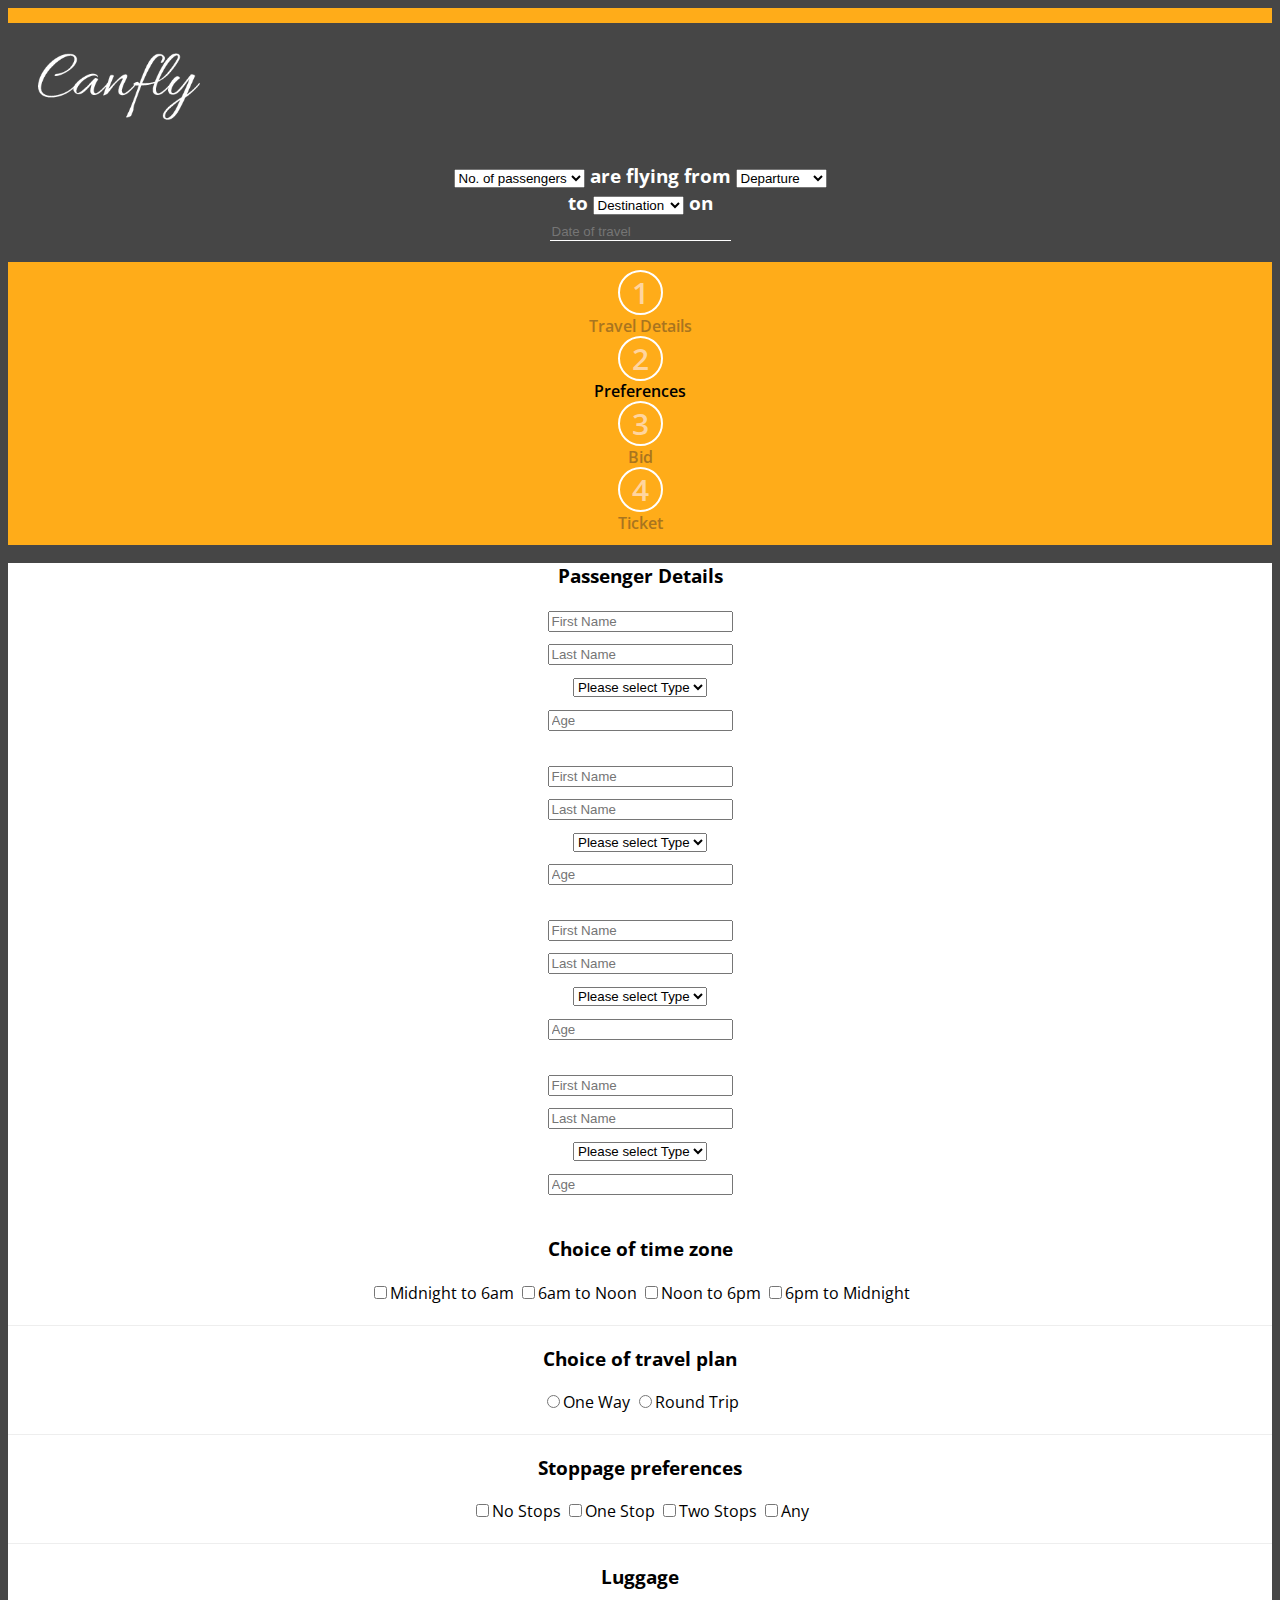
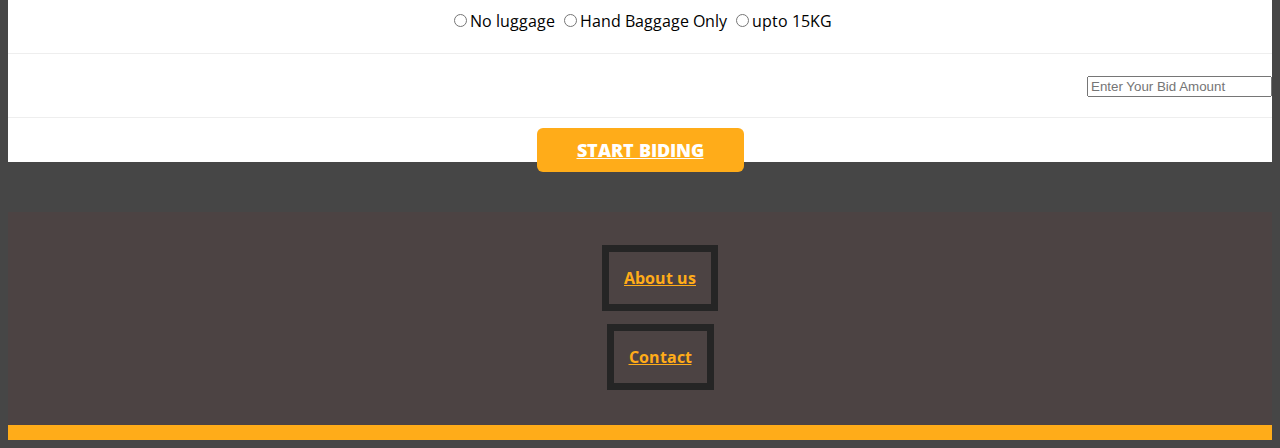
==== step2.html @ 38bef201 "ASass" ====
<!DOCTYPE html>
<html>
<head>
	<title>canfly.in</title>
	<meta charset="utf-8">
  	<meta name="viewport" content="width=device-width, initial-scale=1">
  	<link rel="stylesheet" href="assets/css/bootstrap.min.css">
  	<script src="assets/js/jquery.min.js"></script>
  	<script src="assets/js/bootstrap.min.js"></script>
  	<link rel="stylesheet" type="text/css" href="assets/css/bootstrap-select.min.css"> 
  	<link rel="stylesheet" type="text/css" href="assets/css/datepicker.css">
  	<script type="text/javascript" src="assets/js/datepicker.js"></script>
  	<script src="assets/js/bootstrap-select.min.js"></script>
	<link rel="stylesheet" href="assets/css/style.css">
	<!--<script type="text/javascript" src="assets/js/main.js"></script>-->
	<link rel="stylesheet" type="text/css" href="font-awesome-4.4.0/css/font-awesome.min.css">
	<link href='https://fonts.googleapis.com/css?family=Open+Sans:400,700,800,600' rel='stylesheet' type='text/css'>

	<!-- <script>
  $(document).ready(function(){

$(".sliding-div").hide();
$(".click-show_hide").show();

$('.click-show_hide').click(function(){
$(".sliding-div").slideToggle('slow');
});

});

</script>-->
</head>
<body>
	<div class="wrap">
		<!--<div class="loader">
			<div class="blink">
			</div>
		</div>-->
		<div class="border-top">			
		</div>
		<!--<div class="container-fluid">
			<div class="col-md-3 col-md-offset-9 align-right">
				<a href="#" class="click-show_hide"><i class="fa fa-object-group"></i></i></a>
				<div class="sliding-div" style="float:left;text-align:left;">			
					<ul class="header-top">
						<li><a href="#">Contact</a></li>
						<li><a href="#" style="border-left: 3px solid #252525;">About Us</a></li>
					</ul>
				</div>			
			</div>
		</div>-->
		<div class="container-fluid">
			<div class="row">			
				<div class="col-md-3">
					<a href="index.html">
						<div class="logo-steps">							
						</div>
					</a>
				</div>
				<div class="col-md-6 top-select">
					<h3>
						<select class="selectpicker bs-select-hidden" name="No. of passengers" title="No. of passengers" data-live-search="true">
							<option class="bs-title-option" value>No. of passengers</option>
							<option value="1">1 passenger</option>
							<option value="2">2 passengers</option>
							<option value="3">3 passengers</option>
							<option value="4">4 passengers</option>
							<option value="5">5 passengers</option>
							<option value="6">6 passengers</option>
							<option value="7">7 passengers</option>
							<option value="8">8 passengers</option>
							<option value="9">9 passengers</option>
							<option value="10">10 passengers</option>
						</select>
						<span class="top-letter">are flying from</span>
						<select class="selectpicker bs-select-hidden" name="Departure" title="Departure" data-live-search="true">
							<option class="bs-title-option" value>Departure</option>
							<option value="Chennai">Chennai</option>
							<option value="Bangalore">Bangalore</option>
							<option value="Delhi">Delhi</option>
							<option value="Coimbatore">Coimbatore</option>
							<option value="Goa">Goa</option>
						</select>
						<br> 
						<span class="top-letter">to</span>
						<select class="selectpicker bs-select-hidden" name="Destination" title="Destination" data-live-search="true">
							<option class="bs-title-option" value>Destination</option>
							<option value="Chennai">Chennai</option>
							<option value="Bangalore">Bangalore</option>
							<option value="Delhi">Delhi</option>
							<option value="Coimbatore">Coimbatore</option>
							<option value="Goa">Goa</option>
						</select>
						<span class="top-letter">on</span>
						<div class="input-group date top-input">
							<input type="text" id="datepicker" class="datepicker form-control" placeholder="Date of travel" data-date-format="mm/dd/yyyy" data-provide="datepicker"/>
						</div>		
					</h3>
				</div>
				<div class="col-md-3">
					<!--<ul class="header-top">
						<li><a href="#">Contact</a></li>
						<li><a href="#" style="border-left: 7px solid #252525;">About Us</a></li>
					</ul>-->
				</div>
			</div>	
		</div>
		<div class="container-fluid steps-bar">
			<div class="container">
				<div class="row steps-align">
					<div class="col-md-3 col-sm-3 col-xs-3">
						<span class="step-number">1</span><br>Travel Details
					</div>
					<div class="col-md-3 col-sm-3 col-xs-3 current-page">
						<span class="step-number">2</span><br>Preferences
					</div>
					<div class="col-md-3 col-sm-3 col-xs-3">
						<span class="step-number">3</span><br>Bid
					</div>
					<div class="col-md-3 col-sm-3 col-xs-3">
						<span class="step-number">4</span><br>Ticket
					</div>
				</div>
			</div>			
		</div>
		<div class="container-fluid form-part">
			<div class="container form-align">
				<div class="col-md-12">
					<div class="col-md-10 col-md-offset-1 margin-top">
						<form method="POST" accept-charset="utf-8">
							<div class="form-group">
								<h3>Passenger Details</h3>
								<div class="col-md-3 col-sm-6 col-xs-12 input-sapce">
									<input class="form-control" type="text" name="fname1" placeholder="First Name">
								</div>
								<div class="col-md-3 col-sm-6 col-xs-12 input-sapce">
									<input class="form-control" type="text" name="lname1" placeholder="Last Name">
								</div>
								<div class="col-md-3 col-sm-6 col-xs-12 input-sapce teen">
									<select class="selectpicker bs-select-hidden" name="row1" title="Please select Type">
									<option class="bs-title-option" value="">Please select Type</option>
									<option>Adult</option>
									<option>Children</option>
									</select>
								</div>
								<div class="col-md-3 col-sm-6 col-xs-12 input-sapce">
									<input class="form-control" type="text" name="age1" placeholder="Age">
								</div>
								<div class="clearfix"></div>
								<br>
								<div class="col-md-3 col-sm-6 col-xs-12 input-sapce">
									<input class="form-control" type="text" name="fname2" placeholder="First Name">
								</div>
								<div class="col-md-3 col-sm-6 col-xs-12 input-sapce">
									<input class="form-control" type="text" name="lname2" placeholder="Last Name">
								</div>
								<div class="col-md-3 col-sm-6 col-xs-12 input-sapce teen">
									<select class="selectpicker bs-select-hidden" name="row2" title="Please select Type">
									<option class="bs-title-option" value="">Please select Type</option>
									<option>Adult</option>
									<option>Children</option>
									</select>
								</div>
								<div class="col-md-3 col-sm-6 col-xs-12 input-sapce">
									<input class="form-control" type="text" name="age2" placeholder="Age">
								</div>
								<div class="clearfix"></div>
								<br>
								<div class="col-md-3 col-sm-6 col-xs-12 input-sapce">
									<input class="form-control" type="text" name="fname3" placeholder="First Name">
								</div>
								<div class="col-md-3 col-sm-6 col-xs-12 input-sapce">
									<input class="form-control" type="text" name="lname3" placeholder="Last Name">
								</div>
								<div class="col-md-3 col-sm-6 col-xs-12 input-sapce teen">
									<select class="selectpicker bs-select-hidden" name="row3" title="Please select Type">
									<option class="bs-title-option" value="">Please select Type</option>
									<option>Adult</option>
									<option>Children</option>
									</select>
								</div>
								<div class="col-md-3 col-sm-6 col-xs-12 input-sapce">
									<input class="form-control" type="text" name="age3" placeholder="Age">
								</div>
								<div class="clearfix"></div>
								<br>
								<div class="col-md-3 col-sm-6 col-xs-12 input-sapce">
									<input class="form-control" type="text" name="fname4" placeholder="First Name">
								</div>
								<div class="col-md-3 col-sm-6 col-xs-12 input-sapce">
									<input class="form-control" type="text" name="lname4" placeholder="Last Name">
								</div>
								<div class="col-md-3 col-sm-6 col-xs-12 input-sapce teen">
									<select class="selectpicker bs-select-hidden" name="row4" title="Please select Type">
									<option class="bs-title-option" value="">Please select Type</option>
									<option>Adult</option>
									<option>Children</option>
									</select>
								</div>
								<div class="col-md-3 col-sm-6 col-xs-12 input-sapce">
									<input class="form-control" type="text" name="age4" placeholder="Age">
								</div>
								<div class="clearfix"></div>
								<br>
								<!--<div class="col-md-3 col-sm-6 col-xs-12 input-sapce">
									<input class="form-control" type="text" name="fname5" placeholder="First Name">
								</div>
								<div class="col-md-3 col-sm-6 col-xs-12 input-sapce">
									<input class="form-control" type="text" name="lname5" placeholder="Last Name">
								</div>
								<div class="col-md-3 col-sm-6 col-xs-12 input-sapce teen">
									<select class="selectpicker bs-select-hidden" name="row5" title="Please select Type">
									<option class="bs-title-option" value="">Please select Type</option>
									<option>Adult</option>
									<option>Children</option>
									</select>
								</div>
								<div class="col-md-3 col-sm-6 col-xs-12 input-sapce">
									<input class="form-control" type="text" name="age5" placeholder="Age">
								</div>
								<div class="clearfix"></div>
								<br>
								<div class="col-md-3 col-sm-6 col-xs-12 input-sapce">
									<input class="form-control" type="text" name="fname6" placeholder="First Name">
								</div>
								<div class="col-md-3 col-sm-6 col-xs-12 input-sapce">
									<input class="form-control" type="text" name="lname6" placeholder="Last Name">
								</div>
								<div class="col-md-3 col-sm-6 col-xs-12 input-sapce teen">
									<select class="selectpicker bs-select-hidden" name="row6" title="Please select Type">
									<option class="bs-title-option" value="">Please select Type</option>
									<option>Adult</option>
									<option>Children</option>
									</select>
								</div>
								<div class="col-md-3 col-sm-6 col-xs-12 input-sapce">
									<input class="form-control" type="text" name="age6" placeholder="Age">
								</div>
								<div class="clearfix"></div>
								<br>
								<div class="col-md-3 col-sm-6 col-xs-12 input-sapce">
									<input class="form-control" type="text" name="fname7" placeholder="First Name">
								</div>
								<div class="col-md-3 col-sm-6 col-xs-12 input-sapce">
									<input class="form-control" type="text" name="lname7" placeholder="Last Name">
								</div>
								<div class="col-md-3 col-sm-6 col-xs-12 input-sapce teen">
									<select class="selectpicker bs-select-hidden" name="row7" title="Please select Type">
									<option class="bs-title-option" value="">Please select Type</option>
									<option>Adult</option>
									<option>Children</option>
									</select>
								</div>
								<div class="col-md-3 col-sm-6 col-xs-12 input-sapce">
									<input class="form-control" type="text" name="age7" placeholder="Age">
								</div>
								<div class="clearfix"></div>
								<br>
								<div class="col-md-3 col-sm-6 col-xs-12 input-sapce">
									<input class="form-control" type="text" name="fname8" placeholder="First Name">
								</div>
								<div class="col-md-3 col-sm-6 col-xs-12 input-sapce">
									<input class="form-control" type="text" name="lname8" placeholder="Last Name">
								</div>
								<div class="col-md-3 col-sm-6 col-xs-12 input-sapce teen">
									<select class="selectpicker bs-select-hidden" name="row8" title="Please select Type">
									<option class="bs-title-option" value="">Please select Type</option>
									<option>Adult</option>
									<option>Children</option>
									</select>
								</div>
								<div class="col-md-3 col-sm-6 col-xs-12 input-sapce">
									<input class="form-control" type="text" name="age8" placeholder="Age">
								</div>
								<div class="clearfix"></div>
								<br>
								<div class="col-md-3 col-sm-6 col-xs-12 input-sapce">
									<input class="form-control" type="text" name="fname9" placeholder="First Name">
								</div>
								<div class="col-md-3 col-sm-6 col-xs-12 input-sapce">
									<input class="form-control" type="text" name="lname9" placeholder="Last Name">
								</div>
								<div class="col-md-3 col-sm-6 col-xs-12 input-sapce teen">
									<select class="selectpicker bs-select-hidden" name="row9" title="Please select Type">
									<option class="bs-title-option" value="">Please select Type</option>
									<option>Adult</option>
									<option>Children</option>
									</select>
								</div>
								<div class="col-md-3 col-sm-6 col-xs-12 input-sapce">
									<input class="form-control" type="text" name="age9" placeholder="Age">
								</div>
								<div class="clearfix"></div>
								<br>
								<div class="col-md-3 col-sm-6 col-xs-12 input-sapce">
									<input class="form-control" type="text" name="fname10" placeholder="First Name">
								</div>
								<div class="col-md-3 col-sm-6 col-xs-12 input-sapce">
									<input class="form-control" type="text" name="lname10" placeholder="Last Name">
								</div>
								<div class="col-md-3 col-sm-6 col-xs-12 input-sapce teen">
									<select class="selectpicker bs-select-hidden" name="row10" title="Please select Type">
									<option class="bs-title-option" value="">Please select Type</option>
									<option>Adult</option>
									<option>Children</option>
									</select>
								</div>
								<div class="col-md-3 col-sm-6 col-xs-12 input-sapce">
									<input class="form-control" type="text" name="age10" placeholder="Age">
								</div>
								<div class="clearfix"></div>
								<br>-->
							</div>
							<div class="form-group">
								<h3>Choice of time zone</h3>
								<label class="checkbox-inline"><input type="checkbox" value="Midnight to 6am" name="travel-time">Midnight to 6am</label>
								<label class="checkbox-inline"><input type="checkbox" value="6am to Noon" name="travel-time">6am to Noon</label>
								<label class="checkbox-inline"><input type="checkbox" value="Noon to 6pm" name="travel-time">Noon to 6pm</label>
								<label class="checkbox-inline"><input type="checkbox" value="6pm to Midnight" name="travel-time">6pm to Midnight</label>
							</div>
							<div class="form-border">							
							</div>
							<div class="form-group">
								<h3>Choice of travel plan</h3>
								<label class="radio-inline"><input type="radio" name="travel-paln" value="One Way">One Way</label>
								<label class="radio-inline"><input type="radio" name="travel-paln" value="Round Trip">Round Trip</label>
							</div>
							<div class="form-border">							
							</div>
							<div class="form-group">
								<h3>Stoppage preferences</h3>
								<label class="checkbox-inline"><input type="checkbox" value="No Stops" name="stoppage">No Stops</label>
								<label class="checkbox-inline"><input type="checkbox" value="One Stop" name="stoppage">One Stop</label>
								<label class="checkbox-inline"><input type="checkbox" value="Two Stops" name="stoppage">Two Stops</label>
								<label class="checkbox-inline"><input type="checkbox" value="Any" name="stoppage">Any</label>
							</div>
							<div class="form-border">							
							</div>
							<div class="form-group">
								<h3>Luggage</h3>
								<label class="radio-inline"><input type="radio" name="luggage" value="No luggage">No luggage</label>
								<label class="radio-inline"><input type="radio" name="luggage" value="Hand Baggage Only">Hand Baggage Only</label>
								<label class="radio-inline"><input type="radio" name="luggage" value="upto 15KG">upto 15KG</label>
							</div>
							<div class="form-border">							
							</div>
							<div class="form-group">
								<div class="col-md-8 col-md-offset-2 space-top">
									<div class="col-md-1">
										<i class="fa fa-inr fa-3x"></i>
									</div>
									<div class="col-md-11">
										<input class="form-control" type="text" name="bidamount" placeholder="Enter Your Bid Amount">
									</div>											
								</div>
							</div>
							<div class="clearfix"></div>
							<div class="form-border">							
							</div>
							<div class="btn-bottom" style="margin-bottom:50px;">
								<a href="step3.html" class="btn home-btn" value="START BIDING" type="submit">START BIDING</a>
							</div>
						</form>
					</div>
				</div>
			</div>
		</div>
		<div class="container-fluid footer-steps">
			<div class="container">
				<div class="col-md-12 text-center">
					<div class="col-md-2 col-md-offset-4">
					<ul class="header-top">
						<li><a href="#">About us</a></li>
					</ul>
					</div>
					<div class="col-md-2">
					<ul class="header-top">
						<li><a href="#">Contact</a></li>
					</ul>
					</div>
				</div>
			</div>
		</div>
		<div class="border-bottom"></div>		
	</div>
</body>
</html>
---- assets/css/style.css ----
body
{
	font-family: 'Open Sans', sans-serif;
	background-image: url('home-bg.jpg');
	background-position: center center;
	background-repeat: no-repeat;
	background-attachment: fixed;
	background-size: cover;
	background-color: #464646;
	line-height: 1.42857143; 
}
.wrap
{	
	width: 100%;
	height: auto;
}
.loader
{
	top:0;
	bottom: 0;
	left: 0;
	right: 0;
	position: fixed;
	z-index: 99;
}
.blink
{
	background-image: url("preloader.gif");
	background-repeat: no-repeat;
	background-position: center;
	background-color: #ffffff;
	margin: 0 auto;
	height: 100%;
	width: 100%;
}
.border-top
{
	border-top: 15px solid #ffac19;
}
.footer
{
	padding-top: 15px;
	padding-bottom: 40px;
	background-color: rgba(210, 204, 133, 0.5);
	text-align: center;
	margin-top: 50px;
}
.footer-steps
{
	padding-top: 15px;
	padding-bottom: 40px;
	text-align: center;
	background-color: #4C4343
}

.text-center
{
	text-align: center;
}
.text-right
{
	text-align: right;
}
.text-left
{
	text-align: left;
}
.header-top
{
	list-style: none;
	display: inline-block;
	margin-top: 40px;
}
.header-top li
{
	display: inline-block;
}
.header-top li a
{
	color: #ffac19;
	font-weight: 700;
	border: 7px solid #252525;
	padding: 15px;
}
.border-bottom
{
	border-bottom: 15px solid #ffac19;
}
.logo-section
{

}
.logo-img
{
	height: 100px;
	width: 240px;
	margin: 0 auto;
	margin-top: 60px;
	margin-bottom: 50px;
}
.banner-box
{
	border-top: 7px solid #ffac19;
	padding: 20px 20px;
	background-color: rgba(235, 235, 235, 0.5);
	text-align: center;	
}
.banner-box h1
{
	padding-bottom: 10px;
}
.banner-inner-box
{
	border: 1px solid #cccccc;
	border-radius: 5px;
	margin-top: 40px;
	margin-bottom: 40px;
	background: #ffffff;
	min-height: 50px;
	padding-top: 10px;
	padding-right: 0;
	padding-left: 0;
	padding-bottom: 10px;
}
.home-btn
{
	font-size: 18px;
	font-weight: 800;
    line-height: 1.3333333;
    border-radius: 6px;
    background-color: #ffac19;
    border-color: #eea236;
    color: #ffffff;
    padding-right: 40px;
    padding-left: 40px;
    padding-top: 10px;
    padding-bottom: 10px;
}
.date
{
	width: 220px;
	margin: 0 auto;
}



/*Page two  Starts*/
.logo-steps
{
	background: url("logo.png")no-repeat;
	padding-top: 40px;
	padding-bottom: 40px;
    width: 180px;
    background-size: 90%;
    margin: 30px;
}
.top-select
{
	text-align: center;
}
.top-select button.btn.dropdown-toggle.btn-default 
{
    border: 0;
    color: #fff;
    font-size: 0.75em;
    background-color: transparent;
    outline: none;
    box-shadow: none;
    border-bottom: 1px solid #fff;
    border-radius: 0;
}
.top-input
{
	display: block;
}
.top-input input
{
	background: none;
    border: 0;
    border-bottom: 1px solid #fff;
}

.age-align
{
	margin-left:-7px;
}
.top-letter
{
	color: #ffffff;
}
.steps-bar
{
	background: #ffac19;
    padding: 10px 0;
}
.steps-align
{
	color: #a9751f;
    font-weight: 600;
    text-align: center;
}
.step-number
{
	color: #ffd59f;
    font-size: 30px;
    border: 2px solid #ffffff;
    border-radius: 50%;
    padding: 0px 12px;
    background: #FFAC19;
}
.current-page
{
	color: #000000;
}
.form-part
{
	background: #ffffff;
}
.margin-top
{
	margin-top: 15px;
}
.form-align
{
	text-align: center;
}
.form-border
{
	margin-top: 20px;
    margin-bottom: 20px;
    border-top: 1px solid #eee;
}
.space-top
{
	margin-top: 20px;
	text-align: right;
}
.btn-bottom
{
	margin-bottom: 15px;
}
.teen >.bootstrap-select:not([class*=col-]):not([class*=form-control]):not(.input-group-btn) 
{
	width: 100%;
}
.teen
{

}
.input-sapce
{
	margin-top:10px; 
}
/*Page two  Ends*/

/*Page three  Starts*/
.middle-content
{
	padding-top: 15px;
	text-align: center;
}
.align-left
{
	text-align: left;
	float: left;
}
.align-right
{
	text-align: right;
	float: right;
}
.text-align-right
{
	text-align: right;
}
.arrow
{
	background: url("book-arrow.png")no-repeat center;
}
.divider
{
	border:1px solid #898989;
	margin: 10px 0;
}
.detail-box
{
	margin: 50px 0;
	border:2px solid #000000;
}
.detail-box h3
{
	color: #000000;
	border-bottom: 2px solid #000000;
	text-align: center;
	padding: 10px 0;
	background: #ffab1a;
	font-weight: 700;
	margin: 0;
}
.min-width
{
	min-width: 100px;
}
.passenger-box
{
	margin: 0;
}
.bid-amt
{
	text-align: center;
	margin-top: 20px;
}
.bid-amt h2
{
	margin-bottom: 10px;
}
.payment-part
{
	margin-top: 50px;
	margin-bottom: 50px;
}
.conditions
{
	text-align: left;
}
.confirm-bid
{
	padding-bottom: 200px;
}
/*Page three Ends*/

/*Page four starts*/
.ticket-content
{
	background: #ffffff;
	text-align: center;
	padding-top: 15px;
	padding-bottom: 150px;
}
.logo-ticket
{
	margin: 0 auto;
	text-align: center;
}
.journey-plan
{
 }
.dep-des
{
 margin: 20px 0;
}
.dep-des h2
{
	font-weight: 800;
	line-height: 10px;
}
.dep-des p
{
	line-height: 10px;
	margin-bottom: 7px;
}
.ticket-detail-box
{
	margin: 150px 0 50px 0;
	border:2px solid #000000;
}
.ticket-detail-box h3
{
	color: #000000;
	border-bottom: 2px solid #000000;
	text-align: center;
	padding: 10px 0;
	background: #ffab1a;
	font-weight: 700;
	margin: 0;
}
.ticket-passenger-box
{
	border:2px solid #000000;
	margin-bottom: 50px;
}
.ticket-passenger-box h3
{
	color: #000000;
	border-bottom: 2px solid #000000;
	text-align: center;
	padding: 10px 0;
	background: #ffab1a;
	font-weight: 700;
	margin: 0;
}
/*Page four Ends*/
.sliding-div
{

}
a.click-show_hide
{
	color:#000000;
}
a.click-show_hide:hover
{
	color:#ffffff;
	transition:all 1s;
	transition-timing-function:ease-in-out;
	text-shadow: 2px 2px 5px #338FFF, 2px 2px 5px #338FFF;
}
.top-icon
{
	border:1px solid #fff;
}
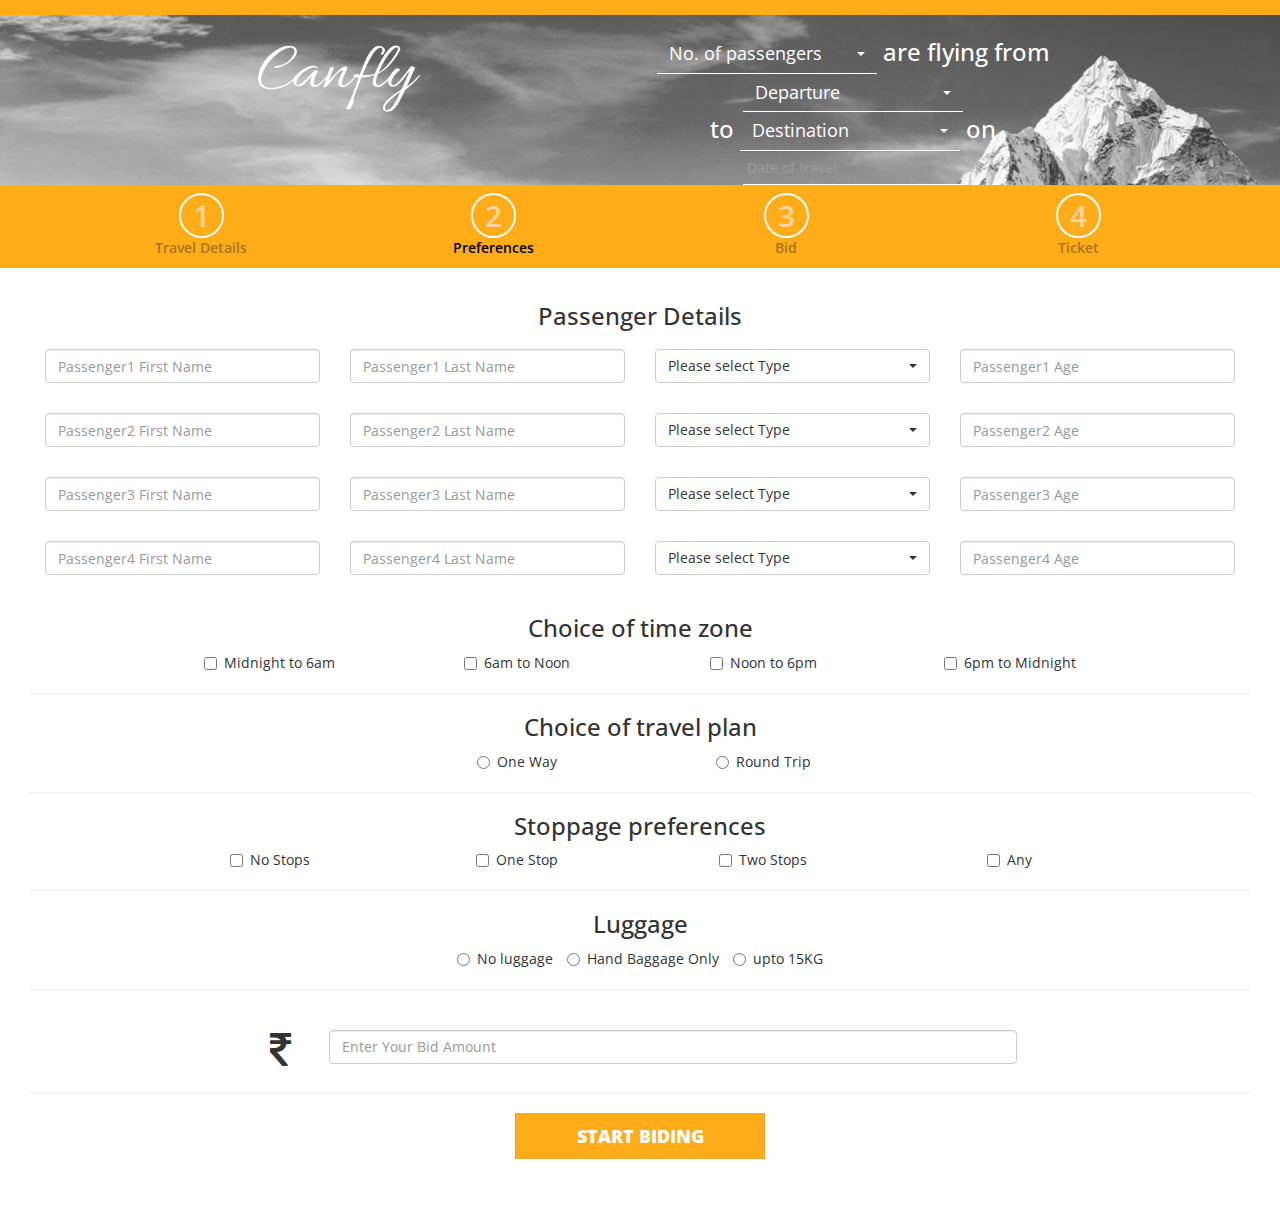
==== commit 4cce79ae: "re-initiated" ====
--- a/step2.html
+++ b/step2.html
@@ -51,7 +51,7 @@
 		</div>-->
 		<div class="container-fluid">
 			<div class="row">			
-				<div class="col-md-3">
+				<div class="col-md-3 col-sm-12 col-xs-12 col-md-offset-2 text-center">
 					<a href="index.html">
 						<div class="logo-steps">							
 						</div>
@@ -97,19 +97,20 @@
 						</div>		
 					</h3>
 				</div>
-				<div class="col-md-3">
-					<!--<ul class="header-top">
+				<!--<div class="col-md-3">
+					<ul class="header-top">
 						<li><a href="#">Contact</a></li>
 						<li><a href="#" style="border-left: 7px solid #252525;">About Us</a></li>
-					</ul>-->
-				</div>
+					</ul>
+				</div>-->
 			</div>	
 		</div>
 		<div class="container-fluid steps-bar">
 			<div class="container">
 				<div class="row steps-align">
 					<div class="col-md-3 col-sm-3 col-xs-3">
-						<span class="step-number">1</span><br>Travel Details
+						<span class="step-number">1</span>
+						<br>Travel Details						
 					</div>
 					<div class="col-md-3 col-sm-3 col-xs-3 current-page">
 						<span class="step-number">2</span><br>Preferences
@@ -123,180 +124,178 @@
 				</div>
 			</div>			
 		</div>
-		<div class="container-fluid form-part">
-			<div class="container form-align">
-				<div class="col-md-12">
-					<div class="col-md-10 col-md-offset-1 margin-top">
-						<form method="POST" accept-charset="utf-8">
-							<div class="form-group">
-								<h3>Passenger Details</h3>
-								<div class="col-md-3 col-sm-6 col-xs-12 input-sapce">
-									<input class="form-control" type="text" name="fname1" placeholder="First Name">
-								</div>
-								<div class="col-md-3 col-sm-6 col-xs-12 input-sapce">
-									<input class="form-control" type="text" name="lname1" placeholder="Last Name">
-								</div>
-								<div class="col-md-3 col-sm-6 col-xs-12 input-sapce teen">
-									<select class="selectpicker bs-select-hidden" name="row1" title="Please select Type">
-									<option class="bs-title-option" value="">Please select Type</option>
-									<option>Adult</option>
-									<option>Children</option>
-									</select>
-								</div>
-								<div class="col-md-3 col-sm-6 col-xs-12 input-sapce">
-									<input class="form-control" type="text" name="age1" placeholder="Age">
+		<div class="container-fluid form-part form-align">
+			<div class="col-md-12 margin-top">
+				<form method="POST" accept-charset="utf-8">
+					<div class="form-group">
+						<h3>Passenger Details</h3>
+						<div class="col-md-3 col-sm-6 col-xs-12 input-sapce">
+							<input class="form-control" type="text" name="fname1" placeholder="Passenger1 First Name">
+						</div>
+						<div class="col-md-3 col-sm-6 col-xs-12 input-sapce">
+							<input class="form-control" type="text" name="lname1" placeholder="Passenger1 Last Name">
+						</div>
+						<div class="col-md-3 col-sm-6 col-xs-12 input-sapce teen">
+							<select class="selectpicker bs-select-hidden" name="row1" title="Please select Type">
+								<option class="bs-title-option" value="">Please select Type</option>
+								<option>Adult</option>
+								<option>Children</option>
+							</select>
+						</div>
+						<div class="col-md-3 col-sm-6 col-xs-12 input-sapce">
+							<input class="form-control" type="text" name="age1" placeholder="Passenger1 Age">
+						</div>
+						<div class="clearfix"></div>
+						<br>
+						<div class="col-md-3 col-sm-6 col-xs-12 input-sapce">
+							<input class="form-control" type="text" name="fname2" placeholder="Passenger2 First Name">
+						</div>
+						<div class="col-md-3 col-sm-6 col-xs-12 input-sapce">
+							<input class="form-control" type="text" name="lname2" placeholder="Passenger2 Last Name">
+						</div>
+						<div class="col-md-3 col-sm-6 col-xs-12 input-sapce teen">
+							<select class="selectpicker bs-select-hidden" name="row2" title="Please select Type">
+								<option class="bs-title-option" value="">Please select Type</option>
+								<option>Adult</option>
+								<option>Children</option>
+							</select>
+						</div>
+						<div class="col-md-3 col-sm-6 col-xs-12 input-sapce">
+							<input class="form-control" type="text" name="age2" placeholder="Passenger2 Age">
+						</div>
+						<div class="clearfix"></div>
+						<br>
+						<div class="col-md-3 col-sm-6 col-xs-12 input-sapce">
+							<input class="form-control" type="text" name="fname3" placeholder="Passenger3 First Name">
+						</div>
+						<div class="col-md-3 col-sm-6 col-xs-12 input-sapce">
+							<input class="form-control" type="text" name="lname3" placeholder="Passenger3 Last Name">
+						</div>
+						<div class="col-md-3 col-sm-6 col-xs-12 input-sapce teen">
+							<select class="selectpicker bs-select-hidden" name="row3" title="Please select Type">
+								<option class="bs-title-option" value="">Please select Type</option>
+								<option>Adult</option>
+								<option>Children</option>
+							</select>
+						</div>
+						<div class="col-md-3 col-sm-6 col-xs-12 input-sapce">
+							<input class="form-control" type="text" name="age3" placeholder="Passenger3 Age">
+						</div>
+						<div class="clearfix"></div>
+						<br>
+						<div class="col-md-3 col-sm-6 col-xs-12 input-sapce">
+							<input class="form-control" type="text" name="fname4" placeholder="Passenger4 First Name">
+						</div>
+						<div class="col-md-3 col-sm-6 col-xs-12 input-sapce">
+							<input class="form-control" type="text" name="lname4" placeholder="Passenger4 Last Name">
+						</div>
+						<div class="col-md-3 col-sm-6 col-xs-12 input-sapce teen">
+							<select class="selectpicker bs-select-hidden" name="row4" title="Please select Type">
+								<option class="bs-title-option" value="">Please select Type</option>
+								<option>Adult</option>
+								<option>Children</option>
+							</select>
+						</div>
+						<div class="col-md-3 col-sm-6 col-xs-12 input-sapce">
+							<input class="form-control" type="text" name="age4" placeholder="Passenger4 Age">
+						</div>
+						<div class="clearfix"></div>
+						<br>
+								<!--<div class="col-md-3 col-sm-6 col-xs-12 input-sapce">
+									<input class="form-control" type="text" name="fname5" placeholder="Passenger5 First Name">
+								</div>
+								<div class="col-md-3 col-sm-6 col-xs-12 input-sapce">
+									<input class="form-control" type="text" name="lname5" placeholder="Passenger5 Last Name">
+								</div>
+								<div class="col-md-3 col-sm-6 col-xs-12 input-sapce teen">
+									<select class="selectpicker bs-select-hidden" name="row5" title="Please select Type">
+									<option class="bs-title-option" value="">Please select Type</option>
+									<option>Adult</option>
+									<option>Children</option>
+									</select>
+								</div>
+								<div class="col-md-3 col-sm-6 col-xs-12 input-sapce">
+									<input class="form-control" type="text" name="age5" placeholder="Passenger5 Age">
 								</div>
 								<div class="clearfix"></div>
 								<br>
 								<div class="col-md-3 col-sm-6 col-xs-12 input-sapce">
-									<input class="form-control" type="text" name="fname2" placeholder="First Name">
-								</div>
-								<div class="col-md-3 col-sm-6 col-xs-12 input-sapce">
-									<input class="form-control" type="text" name="lname2" placeholder="Last Name">
-								</div>
-								<div class="col-md-3 col-sm-6 col-xs-12 input-sapce teen">
-									<select class="selectpicker bs-select-hidden" name="row2" title="Please select Type">
-									<option class="bs-title-option" value="">Please select Type</option>
-									<option>Adult</option>
-									<option>Children</option>
-									</select>
-								</div>
-								<div class="col-md-3 col-sm-6 col-xs-12 input-sapce">
-									<input class="form-control" type="text" name="age2" placeholder="Age">
+									<input class="form-control" type="text" name="fname6" placeholder="Passenger6 First Name">
+								</div>
+								<div class="col-md-3 col-sm-6 col-xs-12 input-sapce">
+									<input class="form-control" type="text" name="lname6" placeholder="Passenger6 Last Name">
+								</div>
+								<div class="col-md-3 col-sm-6 col-xs-12 input-sapce teen">
+									<select class="selectpicker bs-select-hidden" name="row6" title="Please select Type">
+									<option class="bs-title-option" value="">Please select Type</option>
+									<option>Adult</option>
+									<option>Children</option>
+									</select>
+								</div>
+								<div class="col-md-3 col-sm-6 col-xs-12 input-sapce">
+									<input class="form-control" type="text" name="age6" placeholder="Passenger6 Age">
 								</div>
 								<div class="clearfix"></div>
 								<br>
 								<div class="col-md-3 col-sm-6 col-xs-12 input-sapce">
-									<input class="form-control" type="text" name="fname3" placeholder="First Name">
-								</div>
-								<div class="col-md-3 col-sm-6 col-xs-12 input-sapce">
-									<input class="form-control" type="text" name="lname3" placeholder="Last Name">
-								</div>
-								<div class="col-md-3 col-sm-6 col-xs-12 input-sapce teen">
-									<select class="selectpicker bs-select-hidden" name="row3" title="Please select Type">
-									<option class="bs-title-option" value="">Please select Type</option>
-									<option>Adult</option>
-									<option>Children</option>
-									</select>
-								</div>
-								<div class="col-md-3 col-sm-6 col-xs-12 input-sapce">
-									<input class="form-control" type="text" name="age3" placeholder="Age">
+									<input class="form-control" type="text" name="fname7" placeholder="Passenger7 First Name">
+								</div>
+								<div class="col-md-3 col-sm-6 col-xs-12 input-sapce">
+									<input class="form-control" type="text" name="lname7" placeholder="Passenger7 Last Name">
+								</div>
+								<div class="col-md-3 col-sm-6 col-xs-12 input-sapce teen">
+									<select class="selectpicker bs-select-hidden" name="row7" title="Please select Type">
+									<option class="bs-title-option" value="">Please select Type</option>
+									<option>Adult</option>
+									<option>Children</option>
+									</select>
+								</div>
+								<div class="col-md-3 col-sm-6 col-xs-12 input-sapce">
+									<input class="form-control" type="text" name="age7" placeholder="Passenger7 Age">
 								</div>
 								<div class="clearfix"></div>
 								<br>
 								<div class="col-md-3 col-sm-6 col-xs-12 input-sapce">
-									<input class="form-control" type="text" name="fname4" placeholder="First Name">
-								</div>
-								<div class="col-md-3 col-sm-6 col-xs-12 input-sapce">
-									<input class="form-control" type="text" name="lname4" placeholder="Last Name">
-								</div>
-								<div class="col-md-3 col-sm-6 col-xs-12 input-sapce teen">
-									<select class="selectpicker bs-select-hidden" name="row4" title="Please select Type">
-									<option class="bs-title-option" value="">Please select Type</option>
-									<option>Adult</option>
-									<option>Children</option>
-									</select>
-								</div>
-								<div class="col-md-3 col-sm-6 col-xs-12 input-sapce">
-									<input class="form-control" type="text" name="age4" placeholder="Age">
+									<input class="form-control" type="text" name="fname8" placeholder="Passenger8 First Name">
+								</div>
+								<div class="col-md-3 col-sm-6 col-xs-12 input-sapce">
+									<input class="form-control" type="text" name="lname8" placeholder="Passenger8 Last Name">
+								</div>
+								<div class="col-md-3 col-sm-6 col-xs-12 input-sapce teen">
+									<select class="selectpicker bs-select-hidden" name="row8" title="Please select Type">
+									<option class="bs-title-option" value="">Please select Type</option>
+									<option>Adult</option>
+									<option>Children</option>
+									</select>
+								</div>
+								<div class="col-md-3 col-sm-6 col-xs-12 input-sapce">
+									<input class="form-control" type="text" name="age8" placeholder="Passenger8 Age">
 								</div>
 								<div class="clearfix"></div>
 								<br>
-								<!--<div class="col-md-3 col-sm-6 col-xs-12 input-sapce">
-									<input class="form-control" type="text" name="fname5" placeholder="First Name">
-								</div>
-								<div class="col-md-3 col-sm-6 col-xs-12 input-sapce">
-									<input class="form-control" type="text" name="lname5" placeholder="Last Name">
-								</div>
-								<div class="col-md-3 col-sm-6 col-xs-12 input-sapce teen">
-									<select class="selectpicker bs-select-hidden" name="row5" title="Please select Type">
-									<option class="bs-title-option" value="">Please select Type</option>
-									<option>Adult</option>
-									<option>Children</option>
-									</select>
-								</div>
-								<div class="col-md-3 col-sm-6 col-xs-12 input-sapce">
-									<input class="form-control" type="text" name="age5" placeholder="Age">
+								<div class="col-md-3 col-sm-6 col-xs-12 input-sapce">
+									<input class="form-control" type="text" name="fname9" placeholder="Passenger9 First Name">
+								</div>
+								<div class="col-md-3 col-sm-6 col-xs-12 input-sapce">
+									<input class="form-control" type="text" name="lname9" placeholder="Passenger9 Last Name">
+								</div>
+								<div class="col-md-3 col-sm-6 col-xs-12 input-sapce teen">
+									<select class="selectpicker bs-select-hidden" name="row9" title="Please select Type">
+									<option class="bs-title-option" value="">Please select Type</option>
+									<option>Adult</option>
+									<option>Children</option>
+									</select>
+								</div>
+								<div class="col-md-3 col-sm-6 col-xs-12 input-sapce">
+									<input class="form-control" type="text" name="age9" placeholder="Passenger9 Age">
 								</div>
 								<div class="clearfix"></div>
 								<br>
 								<div class="col-md-3 col-sm-6 col-xs-12 input-sapce">
-									<input class="form-control" type="text" name="fname6" placeholder="First Name">
-								</div>
-								<div class="col-md-3 col-sm-6 col-xs-12 input-sapce">
-									<input class="form-control" type="text" name="lname6" placeholder="Last Name">
-								</div>
-								<div class="col-md-3 col-sm-6 col-xs-12 input-sapce teen">
-									<select class="selectpicker bs-select-hidden" name="row6" title="Please select Type">
-									<option class="bs-title-option" value="">Please select Type</option>
-									<option>Adult</option>
-									<option>Children</option>
-									</select>
-								</div>
-								<div class="col-md-3 col-sm-6 col-xs-12 input-sapce">
-									<input class="form-control" type="text" name="age6" placeholder="Age">
-								</div>
-								<div class="clearfix"></div>
-								<br>
-								<div class="col-md-3 col-sm-6 col-xs-12 input-sapce">
-									<input class="form-control" type="text" name="fname7" placeholder="First Name">
-								</div>
-								<div class="col-md-3 col-sm-6 col-xs-12 input-sapce">
-									<input class="form-control" type="text" name="lname7" placeholder="Last Name">
-								</div>
-								<div class="col-md-3 col-sm-6 col-xs-12 input-sapce teen">
-									<select class="selectpicker bs-select-hidden" name="row7" title="Please select Type">
-									<option class="bs-title-option" value="">Please select Type</option>
-									<option>Adult</option>
-									<option>Children</option>
-									</select>
-								</div>
-								<div class="col-md-3 col-sm-6 col-xs-12 input-sapce">
-									<input class="form-control" type="text" name="age7" placeholder="Age">
-								</div>
-								<div class="clearfix"></div>
-								<br>
-								<div class="col-md-3 col-sm-6 col-xs-12 input-sapce">
-									<input class="form-control" type="text" name="fname8" placeholder="First Name">
-								</div>
-								<div class="col-md-3 col-sm-6 col-xs-12 input-sapce">
-									<input class="form-control" type="text" name="lname8" placeholder="Last Name">
-								</div>
-								<div class="col-md-3 col-sm-6 col-xs-12 input-sapce teen">
-									<select class="selectpicker bs-select-hidden" name="row8" title="Please select Type">
-									<option class="bs-title-option" value="">Please select Type</option>
-									<option>Adult</option>
-									<option>Children</option>
-									</select>
-								</div>
-								<div class="col-md-3 col-sm-6 col-xs-12 input-sapce">
-									<input class="form-control" type="text" name="age8" placeholder="Age">
-								</div>
-								<div class="clearfix"></div>
-								<br>
-								<div class="col-md-3 col-sm-6 col-xs-12 input-sapce">
-									<input class="form-control" type="text" name="fname9" placeholder="First Name">
-								</div>
-								<div class="col-md-3 col-sm-6 col-xs-12 input-sapce">
-									<input class="form-control" type="text" name="lname9" placeholder="Last Name">
-								</div>
-								<div class="col-md-3 col-sm-6 col-xs-12 input-sapce teen">
-									<select class="selectpicker bs-select-hidden" name="row9" title="Please select Type">
-									<option class="bs-title-option" value="">Please select Type</option>
-									<option>Adult</option>
-									<option>Children</option>
-									</select>
-								</div>
-								<div class="col-md-3 col-sm-6 col-xs-12 input-sapce">
-									<input class="form-control" type="text" name="age9" placeholder="Age">
-								</div>
-								<div class="clearfix"></div>
-								<br>
-								<div class="col-md-3 col-sm-6 col-xs-12 input-sapce">
-									<input class="form-control" type="text" name="fname10" placeholder="First Name">
-								</div>
-								<div class="col-md-3 col-sm-6 col-xs-12 input-sapce">
-									<input class="form-control" type="text" name="lname10" placeholder="Last Name">
+									<input class="form-control" type="text" name="fname10" placeholder="Passenger10 First Name">
+								</div>
+								<div class="col-md-3 col-sm-6 col-xs-12 input-sapce">
+									<input class="form-control" type="text" name="lname10" placeholder="Passenger10 Last Name">
 								</div>
 								<div class="col-md-3 col-sm-6 col-xs-12 input-sapce teen">
 									<select class="selectpicker bs-select-hidden" name="row10" title="Please select Type">
@@ -306,66 +305,92 @@
 									</select>
 								</div>
 								<div class="col-md-3 col-sm-6 col-xs-12 input-sapce">
-									<input class="form-control" type="text" name="age10" placeholder="Age">
+									<input class="form-control" type="text" name="age10" placeholder="Passenger10 Age">
 								</div>
 								<div class="clearfix"></div>
 								<br>-->
+					</div>
+					<div class="form-group">
+						<h3>Choice of time zone</h3>
+						<div class="col-md-10 col-md-offset-1">
+						<div class="col-md-3 col-sm-6 col-xs-6 zone">
+						<label class="checkbox-inline"><input type="checkbox" value="Midnight to 6am" name="travel-time">Midnight to 6am</label>
+						</div>
+						<div class="col-md-3 col-sm-6 col-xs-6 zone">
+						<label class="checkbox-inline"><input type="checkbox" value="6am to Noon" name="travel-time">6am to Noon</label>
+						</div>
+						<div class="col-md-3 col-sm-6 col-xs-6 zone">
+						<label class="checkbox-inline"><input type="checkbox" value="Noon to 6pm" name="travel-time">Noon to 6pm</label>
+						</div>
+						<div class="col-md-3 col-sm-6 col-xs-6 zone">
+						<label class="checkbox-inline"><input type="checkbox" value="6pm to Midnight" name="travel-time">6pm to Midnight</label>
+						</div>
+						</div>
+					</div>
+					<div class="clearfix"></div>
+					<div class="form-border">							
+					</div>
+					<div class="form-group">
+						<h3>Choice of travel plan</h3>
+						<div class="col-md-10 col-md-offset-1">
+						<div class="col-md-3 col-md-offset-3">
+						<label class="radio-inline"><input type="radio" name="travel-paln" value="One Way">One Way</label>
+						</div>
+						<div class="col-md-3">
+						<label class="radio-inline"><input type="radio" name="travel-paln" value="Round Trip">Round Trip</label>
+						</div>
+						</div>
+					</div>
+					<div class="clearfix"></div>
+					<div class="form-border">							
+					</div>
+					<div class="form-group">
+						<h3>Stoppage preferences</h3>
+						<div class="col-md-10 col-md-offset-1">
+						<div class="col-md-3 col-sm-6 col-xs-6 zone">
+						<label class="checkbox-inline"><input type="checkbox" value="No Stops" name="stoppage">No Stops</label>
+						</div>
+						<div class="col-md-3 col-sm-6 col-xs-6 zone">
+						<label class="checkbox-inline"><input type="checkbox" value="One Stop" name="stoppage">One Stop</label>
+						</div>
+						<div class="col-md-3 col-sm-6 col-xs-6 zone">
+						<label class="checkbox-inline"><input type="checkbox" value="Two Stops" name="stoppage">Two Stops</label>
+						</div>
+						<div class="col-md-3 col-sm-6 col-xs-6 zone">
+						<label class="checkbox-inline"><input type="checkbox" value="Any" name="stoppage">Any</label>
+						</div>
+					</div>
+					<div class="clearfix"></div>
+					<div class="form-border">							
+					</div>
+					<div class="form-group">
+						<h3>Luggage</h3>
+						<label class="radio-inline"><input type="radio" name="luggage" value="No luggage">No luggage</label>
+						<label class="radio-inline"><input type="radio" name="luggage" value="Hand Baggage Only">Hand Baggage Only</label>
+						<label class="radio-inline"><input type="radio" name="luggage" value="upto 15KG">upto 15KG</label>
+					</div>
+					<div class="form-border">							
+					</div>
+					<div class="form-group">
+						<div class="col-md-8 col-md-offset-2 space-top">
+							<div class="col-md-1 text-center">
+								<i class="fa fa-inr fa-3x"></i>
 							</div>
-							<div class="form-group">
-								<h3>Choice of time zone</h3>
-								<label class="checkbox-inline"><input type="checkbox" value="Midnight to 6am" name="travel-time">Midnight to 6am</label>
-								<label class="checkbox-inline"><input type="checkbox" value="6am to Noon" name="travel-time">6am to Noon</label>
-								<label class="checkbox-inline"><input type="checkbox" value="Noon to 6pm" name="travel-time">Noon to 6pm</label>
-								<label class="checkbox-inline"><input type="checkbox" value="6pm to Midnight" name="travel-time">6pm to Midnight</label>
-							</div>
-							<div class="form-border">							
-							</div>
-							<div class="form-group">
-								<h3>Choice of travel plan</h3>
-								<label class="radio-inline"><input type="radio" name="travel-paln" value="One Way">One Way</label>
-								<label class="radio-inline"><input type="radio" name="travel-paln" value="Round Trip">Round Trip</label>
-							</div>
-							<div class="form-border">							
-							</div>
-							<div class="form-group">
-								<h3>Stoppage preferences</h3>
-								<label class="checkbox-inline"><input type="checkbox" value="No Stops" name="stoppage">No Stops</label>
-								<label class="checkbox-inline"><input type="checkbox" value="One Stop" name="stoppage">One Stop</label>
-								<label class="checkbox-inline"><input type="checkbox" value="Two Stops" name="stoppage">Two Stops</label>
-								<label class="checkbox-inline"><input type="checkbox" value="Any" name="stoppage">Any</label>
-							</div>
-							<div class="form-border">							
-							</div>
-							<div class="form-group">
-								<h3>Luggage</h3>
-								<label class="radio-inline"><input type="radio" name="luggage" value="No luggage">No luggage</label>
-								<label class="radio-inline"><input type="radio" name="luggage" value="Hand Baggage Only">Hand Baggage Only</label>
-								<label class="radio-inline"><input type="radio" name="luggage" value="upto 15KG">upto 15KG</label>
-							</div>
-							<div class="form-border">							
-							</div>
-							<div class="form-group">
-								<div class="col-md-8 col-md-offset-2 space-top">
-									<div class="col-md-1">
-										<i class="fa fa-inr fa-3x"></i>
-									</div>
-									<div class="col-md-11">
-										<input class="form-control" type="text" name="bidamount" placeholder="Enter Your Bid Amount">
-									</div>											
-								</div>
-							</div>
-							<div class="clearfix"></div>
-							<div class="form-border">							
-							</div>
-							<div class="btn-bottom" style="margin-bottom:50px;">
-								<a href="step3.html" class="btn home-btn" value="START BIDING" type="submit">START BIDING</a>
-							</div>
-						</form>
-					</div>
-				</div>
+							<div class="col-md-11">
+								<input class="form-control" type="text" name="bidamount" placeholder="Enter Your Bid Amount">
+							</div>											
+						</div>
+					</div>
+					<div class="clearfix"></div>
+					<div class="form-border">							
+					</div>
+					<div class="btn-bottom" style="margin-bottom:50px;">
+						<a href="step3.html" class="btn home-btn" value="START BIDING" type="submit">START BIDING</a>
+					</div>
+				</form>
 			</div>
 		</div>
-		<div class="container-fluid footer-steps">
+		<!--<div class="container-fluid footer-steps">
 			<div class="container">
 				<div class="col-md-12 text-center">
 					<div class="col-md-2 col-md-offset-4">
@@ -381,7 +406,7 @@
 				</div>
 			</div>
 		</div>
-		<div class="border-bottom"></div>		
+		<div class="border-bottom"></div>-->		
 	</div>
 </body>
 </html>--- a/assets/css/datepicker.css
+++ b/assets/css/datepicker.css
@@ -0,0 +1,752 @@
+/*!
+ * Datepicker for Bootstrap v1.4.0 (https://github.com/eternicode/bootstrap-datepicker)
+ *
+ * Copyright 2012 Stefan Petre
+ * Improvements by Andrew Rowls
+ * Licensed under the Apache License v2.0 (http://www.apache.org/licenses/LICENSE-2.0)
+ */
+.datepicker {
+  padding: 4px;
+  border-radius: 4px;
+  direction: ltr;
+}
+.datepicker-inline {
+  width: 220px;
+}
+.datepicker.datepicker-rtl {
+  direction: rtl;
+}
+.datepicker.datepicker-rtl table tr td span {
+  float: right;
+}
+.datepicker-dropdown {
+  top: 0;
+  left: 0;
+}
+.datepicker-dropdown:before {
+  content: '';
+  display: inline-block;
+  border-left: 7px solid transparent;
+  border-right: 7px solid transparent;
+  border-bottom: 7px solid #ccc;
+  border-top: 0;
+  border-bottom-color: rgba(0, 0, 0, 0.2);
+  position: absolute;
+}
+.datepicker-dropdown:after {
+  content: '';
+  display: inline-block;
+  border-left: 6px solid transparent;
+  border-right: 6px solid transparent;
+  border-bottom: 6px solid #fff;
+  border-top: 0;
+  position: absolute;
+}
+.datepicker-dropdown.datepicker-orient-left:before {
+  left: 6px;
+}
+.datepicker-dropdown.datepicker-orient-left:after {
+  left: 7px;
+}
+.datepicker-dropdown.datepicker-orient-right:before {
+  right: 6px;
+}
+.datepicker-dropdown.datepicker-orient-right:after {
+  right: 7px;
+}
+.datepicker-dropdown.datepicker-orient-top:before {
+  top: -7px;
+}
+.datepicker-dropdown.datepicker-orient-top:after {
+  top: -6px;
+}
+.datepicker-dropdown.datepicker-orient-bottom:before {
+  bottom: -7px;
+  border-bottom: 0;
+  border-top: 7px solid #999;
+}
+.datepicker-dropdown.datepicker-orient-bottom:after {
+  bottom: -6px;
+  border-bottom: 0;
+  border-top: 6px solid #fff;
+}
+.datepicker > div {
+  display: none;
+}
+.datepicker.days .datepicker-days,
+.datepicker.months .datepicker-months,
+.datepicker.years .datepicker-years {
+  display: block;
+}
+.datepicker table {
+  margin: 0;
+  -webkit-touch-callout: none;
+  -webkit-user-select: none;
+  -khtml-user-select: none;
+  -moz-user-select: none;
+  -ms-user-select: none;
+  user-select: none;
+}
+.datepicker table tr td,
+.datepicker table tr th {
+  text-align: center;
+  width: 30px;
+  height: 30px;
+  border-radius: 4px;
+  border: none;
+}
+.table-striped .datepicker table tr td,
+.table-striped .datepicker table tr th {
+  background-color: transparent;
+}
+.datepicker table tr td.day:hover,
+.datepicker table tr td.day.focused {
+  background: #eeeeee;
+  cursor: pointer;
+}
+.datepicker table tr td.old,
+.datepicker table tr td.new {
+  color: #999999;
+}
+.datepicker table tr td.disabled,
+.datepicker table tr td.disabled:hover {
+  background: none;
+  color: #999999;
+  cursor: default;
+}
+.datepicker table tr td.today,
+.datepicker table tr td.today:hover,
+.datepicker table tr td.today.disabled,
+.datepicker table tr td.today.disabled:hover {
+  color: #000000;
+  background-color: #ffdb99;
+  border-color: #ffb733;
+}
+.datepicker table tr td.today:hover,
+.datepicker table tr td.today:hover:hover,
+.datepicker table tr td.today.disabled:hover,
+.datepicker table tr td.today.disabled:hover:hover,
+.datepicker table tr td.today:focus,
+.datepicker table tr td.today:hover:focus,
+.datepicker table tr td.today.disabled:focus,
+.datepicker table tr td.today.disabled:hover:focus,
+.datepicker table tr td.today:active,
+.datepicker table tr td.today:hover:active,
+.datepicker table tr td.today.disabled:active,
+.datepicker table tr td.today.disabled:hover:active,
+.datepicker table tr td.today.active,
+.datepicker table tr td.today:hover.active,
+.datepicker table tr td.today.disabled.active,
+.datepicker table tr td.today.disabled:hover.active,
+.open .dropdown-toggle.datepicker table tr td.today,
+.open .dropdown-toggle.datepicker table tr td.today:hover,
+.open .dropdown-toggle.datepicker table tr td.today.disabled,
+.open .dropdown-toggle.datepicker table tr td.today.disabled:hover {
+  color: #000000;
+  background-color: #ffcd70;
+  border-color: #f59e00;
+}
+.datepicker table tr td.today:active,
+.datepicker table tr td.today:hover:active,
+.datepicker table tr td.today.disabled:active,
+.datepicker table tr td.today.disabled:hover:active,
+.datepicker table tr td.today.active,
+.datepicker table tr td.today:hover.active,
+.datepicker table tr td.today.disabled.active,
+.datepicker table tr td.today.disabled:hover.active,
+.open .dropdown-toggle.datepicker table tr td.today,
+.open .dropdown-toggle.datepicker table tr td.today:hover,
+.open .dropdown-toggle.datepicker table tr td.today.disabled,
+.open .dropdown-toggle.datepicker table tr td.today.disabled:hover {
+  background-image: none;
+}
+.datepicker table tr td.today.disabled,
+.datepicker table tr td.today:hover.disabled,
+.datepicker table tr td.today.disabled.disabled,
+.datepicker table tr td.today.disabled:hover.disabled,
+.datepicker table tr td.today[disabled],
+.datepicker table tr td.today:hover[disabled],
+.datepicker table tr td.today.disabled[disabled],
+.datepicker table tr td.today.disabled:hover[disabled],
+fieldset[disabled] .datepicker table tr td.today,
+fieldset[disabled] .datepicker table tr td.today:hover,
+fieldset[disabled] .datepicker table tr td.today.disabled,
+fieldset[disabled] .datepicker table tr td.today.disabled:hover,
+.datepicker table tr td.today.disabled:hover,
+.datepicker table tr td.today:hover.disabled:hover,
+.datepicker table tr td.today.disabled.disabled:hover,
+.datepicker table tr td.today.disabled:hover.disabled:hover,
+.datepicker table tr td.today[disabled]:hover,
+.datepicker table tr td.today:hover[disabled]:hover,
+.datepicker table tr td.today.disabled[disabled]:hover,
+.datepicker table tr td.today.disabled:hover[disabled]:hover,
+fieldset[disabled] .datepicker table tr td.today:hover,
+fieldset[disabled] .datepicker table tr td.today:hover:hover,
+fieldset[disabled] .datepicker table tr td.today.disabled:hover,
+fieldset[disabled] .datepicker table tr td.today.disabled:hover:hover,
+.datepicker table tr td.today.disabled:focus,
+.datepicker table tr td.today:hover.disabled:focus,
+.datepicker table tr td.today.disabled.disabled:focus,
+.datepicker table tr td.today.disabled:hover.disabled:focus,
+.datepicker table tr td.today[disabled]:focus,
+.datepicker table tr td.today:hover[disabled]:focus,
+.datepicker table tr td.today.disabled[disabled]:focus,
+.datepicker table tr td.today.disabled:hover[disabled]:focus,
+fieldset[disabled] .datepicker table tr td.today:focus,
+fieldset[disabled] .datepicker table tr td.today:hover:focus,
+fieldset[disabled] .datepicker table tr td.today.disabled:focus,
+fieldset[disabled] .datepicker table tr td.today.disabled:hover:focus,
+.datepicker table tr td.today.disabled:active,
+.datepicker table tr td.today:hover.disabled:active,
+.datepicker table tr td.today.disabled.disabled:active,
+.datepicker table tr td.today.disabled:hover.disabled:active,
+.datepicker table tr td.today[disabled]:active,
+.datepicker table tr td.today:hover[disabled]:active,
+.datepicker table tr td.today.disabled[disabled]:active,
+.datepicker table tr td.today.disabled:hover[disabled]:active,
+fieldset[disabled] .datepicker table tr td.today:active,
+fieldset[disabled] .datepicker table tr td.today:hover:active,
+fieldset[disabled] .datepicker table tr td.today.disabled:active,
+fieldset[disabled] .datepicker table tr td.today.disabled:hover:active,
+.datepicker table tr td.today.disabled.active,
+.datepicker table tr td.today:hover.disabled.active,
+.datepicker table tr td.today.disabled.disabled.active,
+.datepicker table tr td.today.disabled:hover.disabled.active,
+.datepicker table tr td.today[disabled].active,
+.datepicker table tr td.today:hover[disabled].active,
+.datepicker table tr td.today.disabled[disabled].active,
+.datepicker table tr td.today.disabled:hover[disabled].active,
+fieldset[disabled] .datepicker table tr td.today.active,
+fieldset[disabled] .datepicker table tr td.today:hover.active,
+fieldset[disabled] .datepicker table tr td.today.disabled.active,
+fieldset[disabled] .datepicker table tr td.today.disabled:hover.active {
+  background-color: #ffdb99;
+  border-color: #ffb733;
+}
+.datepicker table tr td.today:hover:hover {
+  color: #000;
+}
+.datepicker table tr td.today.active:hover {
+  color: #fff;
+}
+.datepicker table tr td.range,
+.datepicker table tr td.range:hover,
+.datepicker table tr td.range.disabled,
+.datepicker table tr td.range.disabled:hover {
+  background: #eeeeee;
+  border-radius: 0;
+}
+.datepicker table tr td.range.today,
+.datepicker table tr td.range.today:hover,
+.datepicker table tr td.range.today.disabled,
+.datepicker table tr td.range.today.disabled:hover {
+  color: #000000;
+  background-color: #f7ca77;
+  border-color: #f1a417;
+  border-radius: 0;
+}
+.datepicker table tr td.range.today:hover,
+.datepicker table tr td.range.today:hover:hover,
+.datepicker table tr td.range.today.disabled:hover,
+.datepicker table tr td.range.today.disabled:hover:hover,
+.datepicker table tr td.range.today:focus,
+.datepicker table tr td.range.today:hover:focus,
+.datepicker table tr td.range.today.disabled:focus,
+.datepicker table tr td.range.today.disabled:hover:focus,
+.datepicker table tr td.range.today:active,
+.datepicker table tr td.range.today:hover:active,
+.datepicker table tr td.range.today.disabled:active,
+.datepicker table tr td.range.today.disabled:hover:active,
+.datepicker table tr td.range.today.active,
+.datepicker table tr td.range.today:hover.active,
+.datepicker table tr td.range.today.disabled.active,
+.datepicker table tr td.range.today.disabled:hover.active,
+.open .dropdown-toggle.datepicker table tr td.range.today,
+.open .dropdown-toggle.datepicker table tr td.range.today:hover,
+.open .dropdown-toggle.datepicker table tr td.range.today.disabled,
+.open .dropdown-toggle.datepicker table tr td.range.today.disabled:hover {
+  color: #000000;
+  background-color: #f4bb51;
+  border-color: #bf800c;
+}
+.datepicker table tr td.range.today:active,
+.datepicker table tr td.range.today:hover:active,
+.datepicker table tr td.range.today.disabled:active,
+.datepicker table tr td.range.today.disabled:hover:active,
+.datepicker table tr td.range.today.active,
+.datepicker table tr td.range.today:hover.active,
+.datepicker table tr td.range.today.disabled.active,
+.datepicker table tr td.range.today.disabled:hover.active,
+.open .dropdown-toggle.datepicker table tr td.range.today,
+.open .dropdown-toggle.datepicker table tr td.range.today:hover,
+.open .dropdown-toggle.datepicker table tr td.range.today.disabled,
+.open .dropdown-toggle.datepicker table tr td.range.today.disabled:hover {
+  background-image: none;
+}
+.datepicker table tr td.range.today.disabled,
+.datepicker table tr td.range.today:hover.disabled,
+.datepicker table tr td.range.today.disabled.disabled,
+.datepicker table tr td.range.today.disabled:hover.disabled,
+.datepicker table tr td.range.today[disabled],
+.datepicker table tr td.range.today:hover[disabled],
+.datepicker table tr td.range.today.disabled[disabled],
+.datepicker table tr td.range.today.disabled:hover[disabled],
+fieldset[disabled] .datepicker table tr td.range.today,
+fieldset[disabled] .datepicker table tr td.range.today:hover,
+fieldset[disabled] .datepicker table tr td.range.today.disabled,
+fieldset[disabled] .datepicker table tr td.range.today.disabled:hover,
+.datepicker table tr td.range.today.disabled:hover,
+.datepicker table tr td.range.today:hover.disabled:hover,
+.datepicker table tr td.range.today.disabled.disabled:hover,
+.datepicker table tr td.range.today.disabled:hover.disabled:hover,
+.datepicker table tr td.range.today[disabled]:hover,
+.datepicker table tr td.range.today:hover[disabled]:hover,
+.datepicker table tr td.range.today.disabled[disabled]:hover,
+.datepicker table tr td.range.today.disabled:hover[disabled]:hover,
+fieldset[disabled] .datepicker table tr td.range.today:hover,
+fieldset[disabled] .datepicker table tr td.range.today:hover:hover,
+fieldset[disabled] .datepicker table tr td.range.today.disabled:hover,
+fieldset[disabled] .datepicker table tr td.range.today.disabled:hover:hover,
+.datepicker table tr td.range.today.disabled:focus,
+.datepicker table tr td.range.today:hover.disabled:focus,
+.datepicker table tr td.range.today.disabled.disabled:focus,
+.datepicker table tr td.range.today.disabled:hover.disabled:focus,
+.datepicker table tr td.range.today[disabled]:focus,
+.datepicker table tr td.range.today:hover[disabled]:focus,
+.datepicker table tr td.range.today.disabled[disabled]:focus,
+.datepicker table tr td.range.today.disabled:hover[disabled]:focus,
+fieldset[disabled] .datepicker table tr td.range.today:focus,
+fieldset[disabled] .datepicker table tr td.range.today:hover:focus,
+fieldset[disabled] .datepicker table tr td.range.today.disabled:focus,
+fieldset[disabled] .datepicker table tr td.range.today.disabled:hover:focus,
+.datepicker table tr td.range.today.disabled:active,
+.datepicker table tr td.range.today:hover.disabled:active,
+.datepicker table tr td.range.today.disabled.disabled:active,
+.datepicker table tr td.range.today.disabled:hover.disabled:active,
+.datepicker table tr td.range.today[disabled]:active,
+.datepicker table tr td.range.today:hover[disabled]:active,
+.datepicker table tr td.range.today.disabled[disabled]:active,
+.datepicker table tr td.range.today.disabled:hover[disabled]:active,
+fieldset[disabled] .datepicker table tr td.range.today:active,
+fieldset[disabled] .datepicker table tr td.range.today:hover:active,
+fieldset[disabled] .datepicker table tr td.range.today.disabled:active,
+fieldset[disabled] .datepicker table tr td.range.today.disabled:hover:active,
+.datepicker table tr td.range.today.disabled.active,
+.datepicker table tr td.range.today:hover.disabled.active,
+.datepicker table tr td.range.today.disabled.disabled.active,
+.datepicker table tr td.range.today.disabled:hover.disabled.active,
+.datepicker table tr td.range.today[disabled].active,
+.datepicker table tr td.range.today:hover[disabled].active,
+.datepicker table tr td.range.today.disabled[disabled].active,
+.datepicker table tr td.range.today.disabled:hover[disabled].active,
+fieldset[disabled] .datepicker table tr td.range.today.active,
+fieldset[disabled] .datepicker table tr td.range.today:hover.active,
+fieldset[disabled] .datepicker table tr td.range.today.disabled.active,
+fieldset[disabled] .datepicker table tr td.range.today.disabled:hover.active {
+  background-color: #f7ca77;
+  border-color: #f1a417;
+}
+.datepicker table tr td.selected,
+.datepicker table tr td.selected:hover,
+.datepicker table tr td.selected.disabled,
+.datepicker table tr td.selected.disabled:hover {
+  color: #ffffff;
+  background-color: #999999;
+  border-color: #555555;
+  text-shadow: 0 -1px 0 rgba(0, 0, 0, 0.25);
+}
+.datepicker table tr td.selected:hover,
+.datepicker table tr td.selected:hover:hover,
+.datepicker table tr td.selected.disabled:hover,
+.datepicker table tr td.selected.disabled:hover:hover,
+.datepicker table tr td.selected:focus,
+.datepicker table tr td.selected:hover:focus,
+.datepicker table tr td.selected.disabled:focus,
+.datepicker table tr td.selected.disabled:hover:focus,
+.datepicker table tr td.selected:active,
+.datepicker table tr td.selected:hover:active,
+.datepicker table tr td.selected.disabled:active,
+.datepicker table tr td.selected.disabled:hover:active,
+.datepicker table tr td.selected.active,
+.datepicker table tr td.selected:hover.active,
+.datepicker table tr td.selected.disabled.active,
+.datepicker table tr td.selected.disabled:hover.active,
+.open .dropdown-toggle.datepicker table tr td.selected,
+.open .dropdown-toggle.datepicker table tr td.selected:hover,
+.open .dropdown-toggle.datepicker table tr td.selected.disabled,
+.open .dropdown-toggle.datepicker table tr td.selected.disabled:hover {
+  color: #ffffff;
+  background-color: #858585;
+  border-color: #373737;
+}
+.datepicker table tr td.selected:active,
+.datepicker table tr td.selected:hover:active,
+.datepicker table tr td.selected.disabled:active,
+.datepicker table tr td.selected.disabled:hover:active,
+.datepicker table tr td.selected.active,
+.datepicker table tr td.selected:hover.active,
+.datepicker table tr td.selected.disabled.active,
+.datepicker table tr td.selected.disabled:hover.active,
+.open .dropdown-toggle.datepicker table tr td.selected,
+.open .dropdown-toggle.datepicker table tr td.selected:hover,
+.open .dropdown-toggle.datepicker table tr td.selected.disabled,
+.open .dropdown-toggle.datepicker table tr td.selected.disabled:hover {
+  background-image: none;
+}
+.datepicker table tr td.selected.disabled,
+.datepicker table tr td.selected:hover.disabled,
+.datepicker table tr td.selected.disabled.disabled,
+.datepicker table tr td.selected.disabled:hover.disabled,
+.datepicker table tr td.selected[disabled],
+.datepicker table tr td.selected:hover[disabled],
+.datepicker table tr td.selected.disabled[disabled],
+.datepicker table tr td.selected.disabled:hover[disabled],
+fieldset[disabled] .datepicker table tr td.selected,
+fieldset[disabled] .datepicker table tr td.selected:hover,
+fieldset[disabled] .datepicker table tr td.selected.disabled,
+fieldset[disabled] .datepicker table tr td.selected.disabled:hover,
+.datepicker table tr td.selected.disabled:hover,
+.datepicker table tr td.selected:hover.disabled:hover,
+.datepicker table tr td.selected.disabled.disabled:hover,
+.datepicker table tr td.selected.disabled:hover.disabled:hover,
+.datepicker table tr td.selected[disabled]:hover,
+.datepicker table tr td.selected:hover[disabled]:hover,
+.datepicker table tr td.selected.disabled[disabled]:hover,
+.datepicker table tr td.selected.disabled:hover[disabled]:hover,
+fieldset[disabled] .datepicker table tr td.selected:hover,
+fieldset[disabled] .datepicker table tr td.selected:hover:hover,
+fieldset[disabled] .datepicker table tr td.selected.disabled:hover,
+fieldset[disabled] .datepicker table tr td.selected.disabled:hover:hover,
+.datepicker table tr td.selected.disabled:focus,
+.datepicker table tr td.selected:hover.disabled:focus,
+.datepicker table tr td.selected.disabled.disabled:focus,
+.datepicker table tr td.selected.disabled:hover.disabled:focus,
+.datepicker table tr td.selected[disabled]:focus,
+.datepicker table tr td.selected:hover[disabled]:focus,
+.datepicker table tr td.selected.disabled[disabled]:focus,
+.datepicker table tr td.selected.disabled:hover[disabled]:focus,
+fieldset[disabled] .datepicker table tr td.selected:focus,
+fieldset[disabled] .datepicker table tr td.selected:hover:focus,
+fieldset[disabled] .datepicker table tr td.selected.disabled:focus,
+fieldset[disabled] .datepicker table tr td.selected.disabled:hover:focus,
+.datepicker table tr td.selected.disabled:active,
+.datepicker table tr td.selected:hover.disabled:active,
+.datepicker table tr td.selected.disabled.disabled:active,
+.datepicker table tr td.selected.disabled:hover.disabled:active,
+.datepicker table tr td.selected[disabled]:active,
+.datepicker table tr td.selected:hover[disabled]:active,
+.datepicker table tr td.selected.disabled[disabled]:active,
+.datepicker table tr td.selected.disabled:hover[disabled]:active,
+fieldset[disabled] .datepicker table tr td.selected:active,
+fieldset[disabled] .datepicker table tr td.selected:hover:active,
+fieldset[disabled] .datepicker table tr td.selected.disabled:active,
+fieldset[disabled] .datepicker table tr td.selected.disabled:hover:active,
+.datepicker table tr td.selected.disabled.active,
+.datepicker table tr td.selected:hover.disabled.active,
+.datepicker table tr td.selected.disabled.disabled.active,
+.datepicker table tr td.selected.disabled:hover.disabled.active,
+.datepicker table tr td.selected[disabled].active,
+.datepicker table tr td.selected:hover[disabled].active,
+.datepicker table tr td.selected.disabled[disabled].active,
+.datepicker table tr td.selected.disabled:hover[disabled].active,
+fieldset[disabled] .datepicker table tr td.selected.active,
+fieldset[disabled] .datepicker table tr td.selected:hover.active,
+fieldset[disabled] .datepicker table tr td.selected.disabled.active,
+fieldset[disabled] .datepicker table tr td.selected.disabled:hover.active {
+  background-color: #999999;
+  border-color: #555555;
+}
+.datepicker table tr td.active,
+.datepicker table tr td.active:hover,
+.datepicker table tr td.active.disabled,
+.datepicker table tr td.active.disabled:hover {
+  color: #ffffff;
+  background-color: #428bca;
+  border-color: #357ebd;
+  text-shadow: 0 -1px 0 rgba(0, 0, 0, 0.25);
+}
+.datepicker table tr td.active:hover,
+.datepicker table tr td.active:hover:hover,
+.datepicker table tr td.active.disabled:hover,
+.datepicker table tr td.active.disabled:hover:hover,
+.datepicker table tr td.active:focus,
+.datepicker table tr td.active:hover:focus,
+.datepicker table tr td.active.disabled:focus,
+.datepicker table tr td.active.disabled:hover:focus,
+.datepicker table tr td.active:active,
+.datepicker table tr td.active:hover:active,
+.datepicker table tr td.active.disabled:active,
+.datepicker table tr td.active.disabled:hover:active,
+.datepicker table tr td.active.active,
+.datepicker table tr td.active:hover.active,
+.datepicker table tr td.active.disabled.active,
+.datepicker table tr td.active.disabled:hover.active,
+.open .dropdown-toggle.datepicker table tr td.active,
+.open .dropdown-toggle.datepicker table tr td.active:hover,
+.open .dropdown-toggle.datepicker table tr td.active.disabled,
+.open .dropdown-toggle.datepicker table tr td.active.disabled:hover {
+  color: #ffffff;
+  background-color: #3276b1;
+  border-color: #285e8e;
+}
+.datepicker table tr td.active:active,
+.datepicker table tr td.active:hover:active,
+.datepicker table tr td.active.disabled:active,
+.datepicker table tr td.active.disabled:hover:active,
+.datepicker table tr td.active.active,
+.datepicker table tr td.active:hover.active,
+.datepicker table tr td.active.disabled.active,
+.datepicker table tr td.active.disabled:hover.active,
+.open .dropdown-toggle.datepicker table tr td.active,
+.open .dropdown-toggle.datepicker table tr td.active:hover,
+.open .dropdown-toggle.datepicker table tr td.active.disabled,
+.open .dropdown-toggle.datepicker table tr td.active.disabled:hover {
+  background-image: none;
+}
+.datepicker table tr td.active.disabled,
+.datepicker table tr td.active:hover.disabled,
+.datepicker table tr td.active.disabled.disabled,
+.datepicker table tr td.active.disabled:hover.disabled,
+.datepicker table tr td.active[disabled],
+.datepicker table tr td.active:hover[disabled],
+.datepicker table tr td.active.disabled[disabled],
+.datepicker table tr td.active.disabled:hover[disabled],
+fieldset[disabled] .datepicker table tr td.active,
+fieldset[disabled] .datepicker table tr td.active:hover,
+fieldset[disabled] .datepicker table tr td.active.disabled,
+fieldset[disabled] .datepicker table tr td.active.disabled:hover,
+.datepicker table tr td.active.disabled:hover,
+.datepicker table tr td.active:hover.disabled:hover,
+.datepicker table tr td.active.disabled.disabled:hover,
+.datepicker table tr td.active.disabled:hover.disabled:hover,
+.datepicker table tr td.active[disabled]:hover,
+.datepicker table tr td.active:hover[disabled]:hover,
+.datepicker table tr td.active.disabled[disabled]:hover,
+.datepicker table tr td.active.disabled:hover[disabled]:hover,
+fieldset[disabled] .datepicker table tr td.active:hover,
+fieldset[disabled] .datepicker table tr td.active:hover:hover,
+fieldset[disabled] .datepicker table tr td.active.disabled:hover,
+fieldset[disabled] .datepicker table tr td.active.disabled:hover:hover,
+.datepicker table tr td.active.disabled:focus,
+.datepicker table tr td.active:hover.disabled:focus,
+.datepicker table tr td.active.disabled.disabled:focus,
+.datepicker table tr td.active.disabled:hover.disabled:focus,
+.datepicker table tr td.active[disabled]:focus,
+.datepicker table tr td.active:hover[disabled]:focus,
+.datepicker table tr td.active.disabled[disabled]:focus,
+.datepicker table tr td.active.disabled:hover[disabled]:focus,
+fieldset[disabled] .datepicker table tr td.active:focus,
+fieldset[disabled] .datepicker table tr td.active:hover:focus,
+fieldset[disabled] .datepicker table tr td.active.disabled:focus,
+fieldset[disabled] .datepicker table tr td.active.disabled:hover:focus,
+.datepicker table tr td.active.disabled:active,
+.datepicker table tr td.active:hover.disabled:active,
+.datepicker table tr td.active.disabled.disabled:active,
+.datepicker table tr td.active.disabled:hover.disabled:active,
+.datepicker table tr td.active[disabled]:active,
+.datepicker table tr td.active:hover[disabled]:active,
+.datepicker table tr td.active.disabled[disabled]:active,
+.datepicker table tr td.active.disabled:hover[disabled]:active,
+fieldset[disabled] .datepicker table tr td.active:active,
+fieldset[disabled] .datepicker table tr td.active:hover:active,
+fieldset[disabled] .datepicker table tr td.active.disabled:active,
+fieldset[disabled] .datepicker table tr td.active.disabled:hover:active,
+.datepicker table tr td.active.disabled.active,
+.datepicker table tr td.active:hover.disabled.active,
+.datepicker table tr td.active.disabled.disabled.active,
+.datepicker table tr td.active.disabled:hover.disabled.active,
+.datepicker table tr td.active[disabled].active,
+.datepicker table tr td.active:hover[disabled].active,
+.datepicker table tr td.active.disabled[disabled].active,
+.datepicker table tr td.active.disabled:hover[disabled].active,
+fieldset[disabled] .datepicker table tr td.active.active,
+fieldset[disabled] .datepicker table tr td.active:hover.active,
+fieldset[disabled] .datepicker table tr td.active.disabled.active,
+fieldset[disabled] .datepicker table tr td.active.disabled:hover.active {
+  background-color: #428bca;
+  border-color: #357ebd;
+}
+.datepicker table tr td span {
+  display: block;
+  width: 23%;
+  height: 54px;
+  line-height: 54px;
+  float: left;
+  margin: 1%;
+  cursor: pointer;
+  border-radius: 4px;
+}
+.datepicker table tr td span:hover {
+  background: #eeeeee;
+}
+.datepicker table tr td span.disabled,
+.datepicker table tr td span.disabled:hover {
+  background: none;
+  color: #999999;
+  cursor: default;
+}
+.datepicker table tr td span.active,
+.datepicker table tr td span.active:hover,
+.datepicker table tr td span.active.disabled,
+.datepicker table tr td span.active.disabled:hover {
+  color: #ffffff;
+  background-color: #428bca;
+  border-color: #357ebd;
+  text-shadow: 0 -1px 0 rgba(0, 0, 0, 0.25);
+}
+.datepicker table tr td span.active:hover,
+.datepicker table tr td span.active:hover:hover,
+.datepicker table tr td span.active.disabled:hover,
+.datepicker table tr td span.active.disabled:hover:hover,
+.datepicker table tr td span.active:focus,
+.datepicker table tr td span.active:hover:focus,
+.datepicker table tr td span.active.disabled:focus,
+.datepicker table tr td span.active.disabled:hover:focus,
+.datepicker table tr td span.active:active,
+.datepicker table tr td span.active:hover:active,
+.datepicker table tr td span.active.disabled:active,
+.datepicker table tr td span.active.disabled:hover:active,
+.datepicker table tr td span.active.active,
+.datepicker table tr td span.active:hover.active,
+.datepicker table tr td span.active.disabled.active,
+.datepicker table tr td span.active.disabled:hover.active,
+.open .dropdown-toggle.datepicker table tr td span.active,
+.open .dropdown-toggle.datepicker table tr td span.active:hover,
+.open .dropdown-toggle.datepicker table tr td span.active.disabled,
+.open .dropdown-toggle.datepicker table tr td span.active.disabled:hover {
+  color: #ffffff;
+  background-color: #3276b1;
+  border-color: #285e8e;
+}
+.datepicker table tr td span.active:active,
+.datepicker table tr td span.active:hover:active,
+.datepicker table tr td span.active.disabled:active,
+.datepicker table tr td span.active.disabled:hover:active,
+.datepicker table tr td span.active.active,
+.datepicker table tr td span.active:hover.active,
+.datepicker table tr td span.active.disabled.active,
+.datepicker table tr td span.active.disabled:hover.active,
+.open .dropdown-toggle.datepicker table tr td span.active,
+.open .dropdown-toggle.datepicker table tr td span.active:hover,
+.open .dropdown-toggle.datepicker table tr td span.active.disabled,
+.open .dropdown-toggle.datepicker table tr td span.active.disabled:hover {
+  background-image: none;
+}
+.datepicker table tr td span.active.disabled,
+.datepicker table tr td span.active:hover.disabled,
+.datepicker table tr td span.active.disabled.disabled,
+.datepicker table tr td span.active.disabled:hover.disabled,
+.datepicker table tr td span.active[disabled],
+.datepicker table tr td span.active:hover[disabled],
+.datepicker table tr td span.active.disabled[disabled],
+.datepicker table tr td span.active.disabled:hover[disabled],
+fieldset[disabled] .datepicker table tr td span.active,
+fieldset[disabled] .datepicker table tr td span.active:hover,
+fieldset[disabled] .datepicker table tr td span.active.disabled,
+fieldset[disabled] .datepicker table tr td span.active.disabled:hover,
+.datepicker table tr td span.active.disabled:hover,
+.datepicker table tr td span.active:hover.disabled:hover,
+.datepicker table tr td span.active.disabled.disabled:hover,
+.datepicker table tr td span.active.disabled:hover.disabled:hover,
+.datepicker table tr td span.active[disabled]:hover,
+.datepicker table tr td span.active:hover[disabled]:hover,
+.datepicker table tr td span.active.disabled[disabled]:hover,
+.datepicker table tr td span.active.disabled:hover[disabled]:hover,
+fieldset[disabled] .datepicker table tr td span.active:hover,
+fieldset[disabled] .datepicker table tr td span.active:hover:hover,
+fieldset[disabled] .datepicker table tr td span.active.disabled:hover,
+fieldset[disabled] .datepicker table tr td span.active.disabled:hover:hover,
+.datepicker table tr td span.active.disabled:focus,
+.datepicker table tr td span.active:hover.disabled:focus,
+.datepicker table tr td span.active.disabled.disabled:focus,
+.datepicker table tr td span.active.disabled:hover.disabled:focus,
+.datepicker table tr td span.active[disabled]:focus,
+.datepicker table tr td span.active:hover[disabled]:focus,
+.datepicker table tr td span.active.disabled[disabled]:focus,
+.datepicker table tr td span.active.disabled:hover[disabled]:focus,
+fieldset[disabled] .datepicker table tr td span.active:focus,
+fieldset[disabled] .datepicker table tr td span.active:hover:focus,
+fieldset[disabled] .datepicker table tr td span.active.disabled:focus,
+fieldset[disabled] .datepicker table tr td span.active.disabled:hover:focus,
+.datepicker table tr td span.active.disabled:active,
+.datepicker table tr td span.active:hover.disabled:active,
+.datepicker table tr td span.active.disabled.disabled:active,
+.datepicker table tr td span.active.disabled:hover.disabled:active,
+.datepicker table tr td span.active[disabled]:active,
+.datepicker table tr td span.active:hover[disabled]:active,
+.datepicker table tr td span.active.disabled[disabled]:active,
+.datepicker table tr td span.active.disabled:hover[disabled]:active,
+fieldset[disabled] .datepicker table tr td span.active:active,
+fieldset[disabled] .datepicker table tr td span.active:hover:active,
+fieldset[disabled] .datepicker table tr td span.active.disabled:active,
+fieldset[disabled] .datepicker table tr td span.active.disabled:hover:active,
+.datepicker table tr td span.active.disabled.active,
+.datepicker table tr td span.active:hover.disabled.active,
+.datepicker table tr td span.active.disabled.disabled.active,
+.datepicker table tr td span.active.disabled:hover.disabled.active,
+.datepicker table tr td span.active[disabled].active,
+.datepicker table tr td span.active:hover[disabled].active,
+.datepicker table tr td span.active.disabled[disabled].active,
+.datepicker table tr td span.active.disabled:hover[disabled].active,
+fieldset[disabled] .datepicker table tr td span.active.active,
+fieldset[disabled] .datepicker table tr td span.active:hover.active,
+fieldset[disabled] .datepicker table tr td span.active.disabled.active,
+fieldset[disabled] .datepicker table tr td span.active.disabled:hover.active {
+  background-color: #428bca;
+  border-color: #357ebd;
+}
+.datepicker table tr td span.old,
+.datepicker table tr td span.new {
+  color: #999999;
+}
+.datepicker .datepicker-switch {
+  width: 145px;
+}
+.datepicker thead tr:first-child th,
+.datepicker tfoot tr th {
+  cursor: pointer;
+}
+.datepicker thead tr:first-child th:hover,
+.datepicker tfoot tr th:hover {
+  background: #eeeeee;
+}
+.datepicker .cw {
+  font-size: 10px;
+  width: 12px;
+  padding: 0 2px 0 5px;
+  vertical-align: middle;
+}
+.datepicker thead tr:first-child .cw {
+  cursor: default;
+  background-color: transparent;
+}
+.input-group.date .input-group-addon {
+  cursor: pointer;
+}
+.input-daterange {
+  width: 100%;
+}
+.input-daterange input {
+  text-align: center;
+}
+.input-daterange input:first-child {
+  border-radius: 3px 0 0 3px;
+}
+.input-daterange input:last-child {
+  border-radius: 0 3px 3px 0;
+}
+.input-daterange .input-group-addon {
+  width: auto;
+  min-width: 16px;
+  padding: 4px 5px;
+  font-weight: normal;
+  line-height: 1.42857143;
+  text-align: center;
+  text-shadow: 0 1px 0 #fff;
+  vertical-align: middle;
+  background-color: #eeeeee;
+  border: solid #cccccc;
+  border-width: 1px 0;
+  margin-left: -5px;
+  margin-right: -5px;
+}--- a/assets/css/style.css
+++ b/assets/css/style.css
@@ -117,22 +117,18 @@
 	margin-bottom: 40px;
 	background: #ffffff;
 	min-height: 50px;
-	padding-top: 10px;
-	padding-right: 0;
-	padding-left: 0;
-	padding-bottom: 10px;
+	padding:10px 10px 10px 10px;
 }
 .home-btn
 {
 	font-size: 18px;
 	font-weight: 800;
     line-height: 1.3333333;
-    border-radius: 6px;
+    border-radius: 0;
     background-color: #ffac19;
     border-color: #eea236;
     color: #ffffff;
-    padding-right: 40px;
-    padding-left: 40px;
+    min-width: 250px;
     padding-top: 10px;
     padding-bottom: 10px;
 }
@@ -141,10 +137,25 @@
 	width: 220px;
 	margin: 0 auto;
 }
-
-
-
+.zone
+{
+	text-align: center;
+}
+@media screen and (width: 768px)
+{
+	.zone
+	{
+		text-align: left;
+	}
+}
 /*Page two  Starts*/
+.number
+{
+	width: 50px;
+    height: 50px;
+    border: 2px solid #fff;
+    border-radius: 100%;
+}
 .logo-steps
 {
 	background: url("logo.png")no-repeat;
